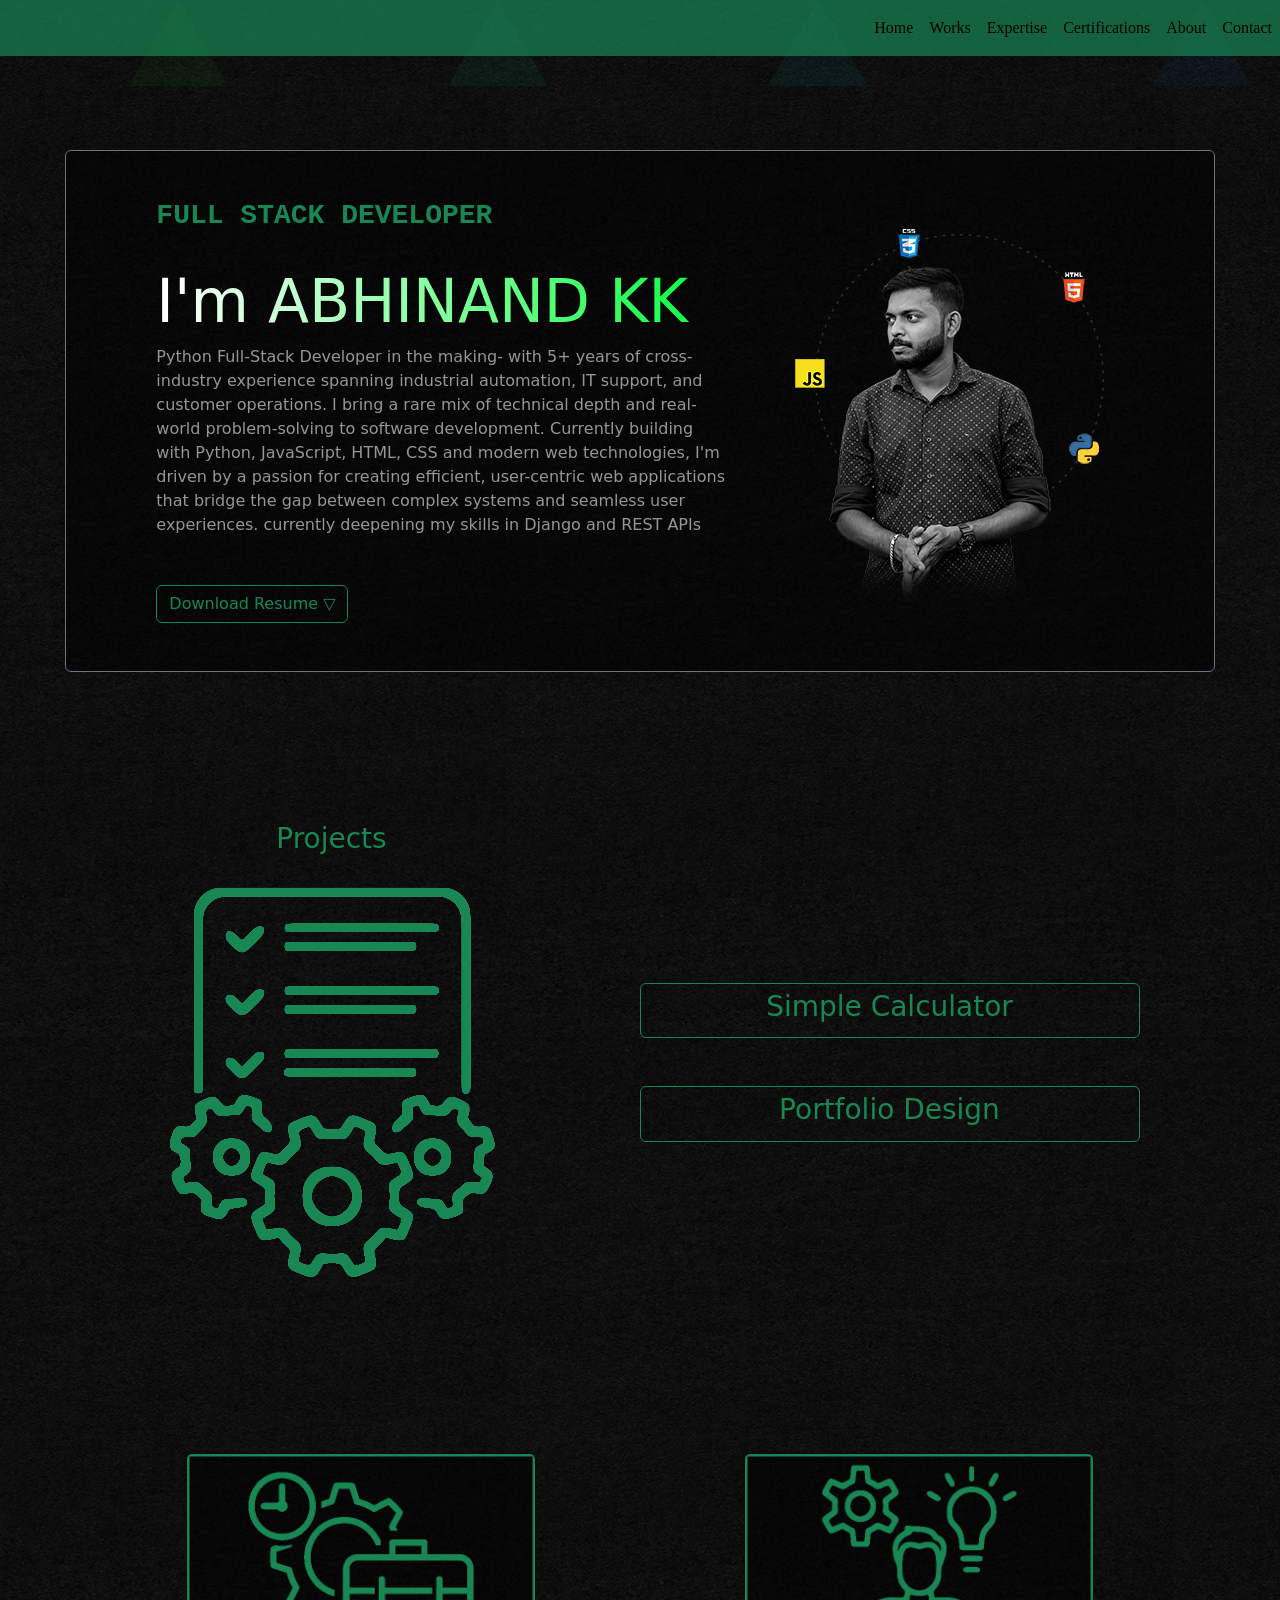
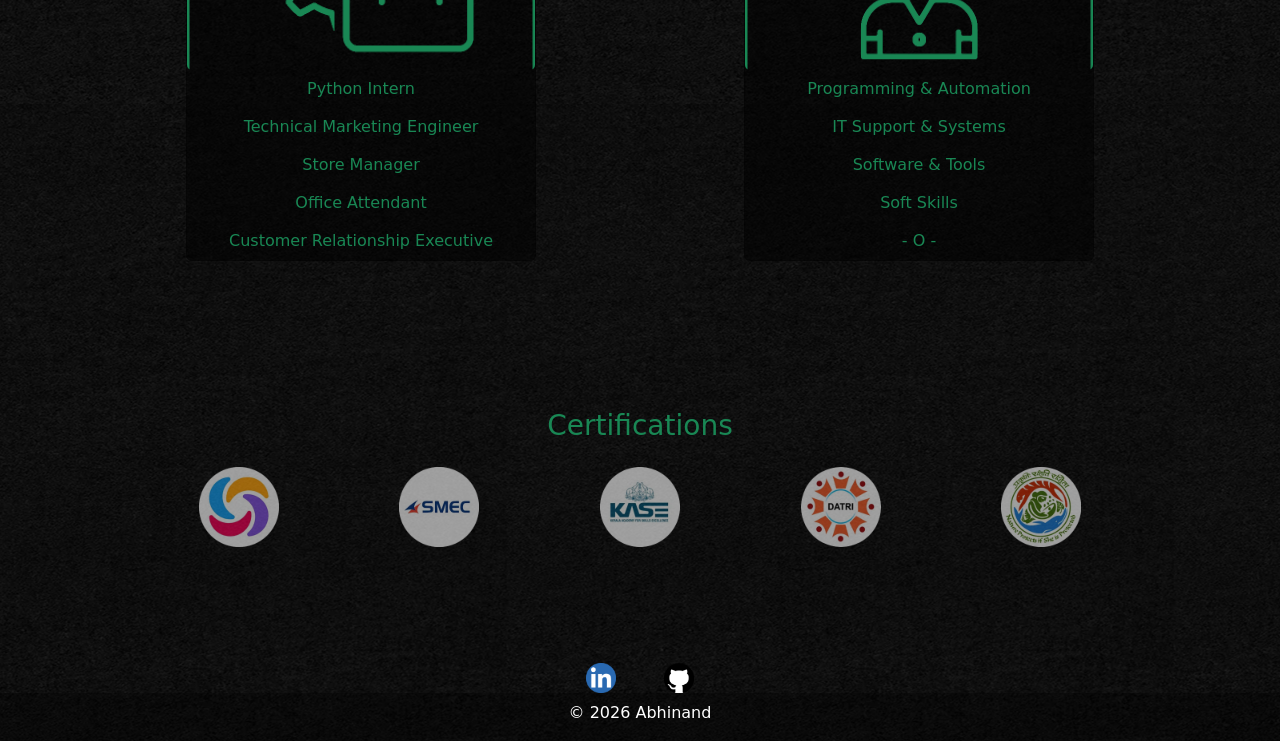
==== index.html @ c327fd63 "." ====
<!DOCTYPE html>
<html lang="en">

<head>
  <meta charset="UTF-8">
  <meta name="viewport" content="width=device-width, initial-scale=1.0">
  <title>Abhinand Portfolio</title>
  <link rel="stylesheet" href="prtflo.css">
  <!-- <link rel="stylesheet" href="./css/bootstrap.min.css"> -->
  <!-- <script src="./js/bootstrap.min.js"></script> -->
  <script src="prtflo.js"></script>

  <script src="https://cdn.jsdelivr.net/npm/bootstrap@5.3.8/dist/js/bootstrap.bundle.min.js"></script>
  <link rel="stylesheet" href="https://cdn.jsdelivr.net/npm/bootstrap@5.3.8/dist/css/bootstrap.min.css">
</head>

<body style="background-image: url(media/textured-background.webp);">

  <!-- section1 navbar-->
  <nav class="navbar navbar-expand-lg fixed-top justify-content-end">
    <button class="navbar-toggler ms-auto" type="button" data-bs-toggle="collapse" data-bs-target="#navMenu">
      <span class="navbar-toggler-icon"></span>
    </button>
    <div class="collapse navbar-collapse justify-content-end" id="navMenu">
      <ul class="navbar-nav"><a class="nav-link buton" href="#first">Home</a></ul>
      <ul class="navbar-nav"><a class="nav-link buton" href="#second">Works</a></ul>
      <ul class="navbar-nav"><a class="nav-link buton" href="#third">Expertise</a></ul>
      <ul class="navbar-nav"><a class="nav-link buton" href="#fourth">Certifications</a></ul>
      <ul class="navbar-nav"><a class="nav-link buton" href="about.html" target="_parent">About</a></ul>
      <ul class="navbar-nav"><a class="nav-link buton"
          href="https://mail.google.com/mail/?view=cm&fs=1&to=abhinandkk123@gmail.com" target="_blank">Contact</a></ul>
    </div>
  </nav>

  <!-- section 1 hero section -->
  <div id="first">
    <div
      class="container d-flex flex-wrap align-items-center justify-content-evenly border rounded border-secondary px-5 py-5 rounded"
      id="cont">

      <div class="doc">
        <h3 id="doyu">FULL STACK DEVELOPER</h3><br>
        <h1 id="abhi">I'm ABHINAND KK</h1>
        <p id="about">
          Python Full-Stack Developer in the making- with 5+ years of cross-industry experience spanning industrial
          automation, IT support, and customer operations. I bring a rare mix of technical depth and real-world
          problem-solving to software development. Currently building with Python, JavaScript, HTML, CSS and modern web
          technologies, I'm driven by a passion for creating efficient, user-centric web applications that bridge the
          gap between complex systems and seamless user experiences. currently deepening my skills in Django and REST
          APIs
        </p><br><br>
        <button type="button" class="btn btn-outline-success">
          <a class="nav-link" href="media/resume.pdf" target="_blank" id="down">Download Resume ▽</a>
        </button>
      </div>
      <div class="img">
        <img src="media/hero img.png" alt="Profile">
      </div>
    </div>
  </div>

  <!-- section2 projects -->
  <div id="second">
    <div class="container d-flex flex-wrap align-items-center justify-content-around">
      <!-- project -->
      <div style="text-align: center;">
        <h3 style="color: rgba(25, 135, 84);">Projects</h3>
        <img class="card-img" src="media/proj.png" alt="Projects" id="projimg">
      </div>
      <div class="d-flex flex-column gap-5" style="width: 100%; max-width: 500px;">
        <!-- calculator-->
        <div class="btn btn-outline-success"><a class="nav-link" href="https://abhinand-devhub.github.io/js.calculator/"
            target="_blank">
            <h3>Simple
              Calculator</h3>
          </a>
        </div>
        <!-- portfolio-->
        <div class="btn btn-outline-success"><a class="nav-link" href="https://abhinand-devhub.github.io/portfolio/"
            target="_blank">
            <h3>Portfolio Design</h3>
          </a>
        </div>
        <!-- next link-->
        <!-- <div class="btn btn-outline-success"><a class="nav-link"
         href="" target="_blank"><h3>########</h3></a>
      </div> -->
      </div>
    </div>
  </div>

  <!-- section3 exp and skills -->
  <div id="third">
    <div class="container d-flex flex-wrap align-items-center justify-content-around" id="cards">
      <!-- experience -->
      <div class="card mb-5" style="width: 350px; background-color: rgba(0, 0, 0, 0.5);">
        <h3 class="card-title card-img-overlay text-light">Experience</h3>
        <img class="card-img" src="media/exp.png" alt="">

        <!-- first button -->
        <button class="btn text-success " data-bs-toggle="collapse" data-bs-target="#col1">
          Python Intern
        </button>
        <div class="collapse" id="col1">
          <p class="text-secondary px-3">Quest Innovative Solutions | Present</p>
          <div class="card bg-dark text-light">
            <ul>
              <li>Front end designing with HTML5, CSS3, jQuery and Bootstrap</li>
              <li>Python: OOP, Data Structures, Exception Handling, Regular Expressions, Multithreading, Unit Testing,
                Tkinter GUI Development, File Handling, and Object-Oriented Design Principles.</li>
              <li>DBMS with MySQL Workbench</li>
            </ul>
          </div>
        </div>
        <!-- second button -->
        <button class="btn text-success" data-bs-toggle="collapse" data-bs-target="#col2">
          Technical Marketing Engineer
        </button>
        <div class="collapse" id="col2">
          <p class="text-secondary px-3">Excel Earthing | Apr 2025 - Jul 2025</p>
          <div class="card bg-dark text-light">
            <ul>
              <li>Provided technical support for earthing and electrical safety systems.</li>
              <li>Supported clients with issue resolution, product queries and technical documentation.</li>
              <li>Improved customer response efficiency by maintaining structured communication.</li>
            </ul>
          </div>
        </div>
        <!-- third button -->
        <button class="btn text-success" data-bs-toggle="collapse" data-bs-target="#col3">
          Store Manager
        </button>
        <div class="collapse" id="col3">
          <p class="text-secondary px-3">KOEL CARE | Dec 2024 - Mar 2025</p>
          <div class="card bg-dark text-light">
            <ul>
              <li>Managed digital inventory records and coordinated service workflow through ERP/ CRM system.</li>
              <li>Aided customers with service queries and ensured issue resolution.</li>
              <li>Maintained documentation and aided administrative IT activities.</li>
            </ul>
          </div>
        </div>
        <!-- fourth button -->
        <button class="btn text-success" data-bs-toggle="collapse" data-bs-target="#col4">
          Office Attendant
        </button>
        <div class="collapse" id="col4">
          <p class="text-secondary px-3">Zoological Survey of India | Aug 2021 - Dec 2024 <br>
            (Technical Support Assistance)</p>
          <div class="card bg-dark text-light">
            <ul>
              <li>Helped digital documentation, data entry, and system handling for scientists & researchers.</li>
              <li>Assisted with basic IT troubleshooting (printers, computers, software issues).</li>
              <li>Preserved smooth operation of digital systems, technical operations and administrative coordination.
              </li>
            </ul>
          </div>
        </div>
        <!-- fifth button -->
        <button class="btn text-success" data-bs-toggle="collapse" data-bs-target="#col5">
          Customer Relationship Executive
        </button>
        <div class="collapse" id="col5">
          <p class="text-secondary px-3">Mukkam Tyres | Jan 2020 - Dec 2020</p>
          <div class="card bg-dark text-light">
            <ul>
              <li>Delivered customer support, handled service requests and coordinated service tasks.</li>
              <li>Upheld records - Strengthened communication and problem-solving abilities.</li>
            </ul>
          </div>
        </div>
      </div>
      <!-- skills -->
      <div class="card mb-5" style="width: 350px; background-color: rgba(0, 0, 0, 0.5);">
        <h3 class="card-title card-img-overlay text-light">Skills</h3>
        <img class="card-img" src="media/skill.png">

        <!-- button1 -->
        <button class="btn text-success" data-bs-toggle="collapse" data-bs-target="#colskil1">
          Programming & Automation
        </button>
        <div class="collapse" id="colskil1">
          <div class="card bg-dark text-light">
            <ul>
              <li>Python, HTML</li>
              <li>CSS, JavaScript, jQuery, Bootstrap, SQL</li>
              <li>C++, Ladder logic</li>
              <li>PLC Programming (Omron, Schneider, ABB, Delta, Allen Bradley, Mitsubishi, Siemens)</li>
              <li>SCADA, HMI (Schneider- XBTGT 5430), VFD (Schneider- Altivar28)</li>
            </ul>
          </div>
        </div>
        <!-- button2 -->
        <button class="btn text-success" data-bs-toggle="collapse" data-bs-target="#colskil2">
          IT Support & Systems
        </button>
        <div class="collapse" id="colskil2">
          <div class="card bg-dark text-light">
            <ul>
              <li>Software installation & configuration</li>
              <li>Operating systems (Windows)</li>
              <li>Networking (LAN, WAN, TCP/IP)</li>
              <li>Remote support tools (AnyDesk)</li>
              <li>ERP / CRM systems</li>
            </ul>
          </div>
        </div>
        <!-- button3 -->
        <button class="btn text-success" data-bs-toggle="collapse" data-bs-target="#colskil3">
          Software & Tools
        </button>
        <div class="collapse w-100" id="colskil3">
          <div class="card bg-dark text-light">
            <ul>
              <li>MS Office, Documentation</li>
              <li>Adobe Photoshop, Illustrator</li>
              <li>Sony Vegas Pro, Filmora, Capcut</li>
            </ul>
          </div>
        </div>
        <!-- button4 -->
        <button class="btn text-success" data-bs-toggle="collapse" data-bs-target="#colskil4">
          Soft Skills
        </button>
        <div class="collapse w-100" id="colskil4">
          <div class="card bg-dark text-light">
            <p class="text-secondary px-3">Work Ethics</p>
            <ul>
              <li>Being responsible, punctual and committed to work.</li>
            </ul>
            <p class="text-secondary px-3">Adaptability</p>
            <ul>
              <li>Ability to adjust to new situations, technologies or work environments.</li>
            </ul>
            <p class="text-secondary px-3">Teamwork</p>
            <ul>
              <li>Working effectively with colleagues to complete tasks and achieve goals.</li>
            </ul>
            <p class="text-secondary px-3">Leadership</p>
            <ul>
              <li>Ability to guide or support a team when required.</li>
            </ul>
            <p class="text-secondary px-3">Critical Thinking</p>
            <ul>
              <li>Analyzing situations logically before making decisions.</li>
            </ul>
          </div>
        </div>
        <!-- button -->
        <button class="btn text-success" data-bs-toggle="collapse" data-bs-target="#">
          - O -
        </button>
      </div>
    </div>
  </div>

  <!-- section4 Certifications -->
  <div class="container" id="fourth">
    <h3 class="d-flex align-items-center justify-content-center" style="color: rgba(25, 135, 84);">Certifications</h3>
    <div class="container d-flex flex-wrap align-items-center justify-content-evenly" id="cert">
      <a href="media/sololearn certificate.webp" target="_parent" class="img-btn p-3">
        <img src="media/sololearn.webp" alt="SOLO-LEARN" height="80px">
      </a>
      <a href="media/smec certificate.webp" target="_self" class="img-btn p-3">
        <img src="media/smec logo.webp" alt="SMEC" height="80px">
      </a>
      <a href="media/employability certificate.webp" target="_parent" class="img-btn p-3">
        <img src="media/kase.webp" alt="KASE" height="80px">
      </a>
      <a href="media/datri certificate.webp" target="_parent" class="img-btn p-3">
        <img src="media/datri logo.webp" alt="DATRI" height="80px">
      </a>
      <a href="media/z" target="_parent" class="img-btn p-3">
        <img src="media/moefcc.webp" alt="ZSI" height="80px">
      </a>
    </div>
  </div>

  <!-- section5 social tags -->
  <div class="container d-flex  justify-content-center gap-5" id="fifth">
    <a href="http://www.linkedin.com/in/abhinand-kk" target="_blank" class="img-btn2">
      <img src="media/linkedln.png" alt="Linkedln" width="30" height="30">
    </a>
    <a href="https://github.com/Abhinand-devhub" target="_blank" class="img-btn2">
      <img src="media/git.png" alt="Github" width="30" height="30">
    </a>
  </div>

  <!-- footer -->
  <div class="d-flex justify-content-center pt-2" id="foot">
    <p>© 2026 Abhinand</p>
  </div>

  <!-- animation shape -->
  <div class="bg-shapes">
    <div class="triangle t1"></div>
    <div class="triangle t2"></div>
    <div class="triangle t3"></div>
    <div class="triangle t4"></div>
  </div>

</body>

</html>
---- prtflo.css ----
body {
    background-repeat: repeat;
    background-position: center;
}

.navbar {
    z-index: 999;
    top: 0;
    width: 100%;
    background-color: rgba(25, 135, 84, 0.7);
}

.navbar-nav {
    display: flex !important;
    flex-direction: row !important;
    gap: 10px;
}

#cont {
    width: 100%;
    max-width: 1150px;
    background-color: rgba(0, 0, 0, 0.5);
}

.doc {
    max-width: 575px;
}

#first,
#second,
#third {
    padding-top: 150px;
}

#fourth,
#fifth {
    padding-top: 100px;
}

#doyu {
    color: #198754;
    font-weight: 800;
    font-family: monospace
}

#abhi {
    font-size: 60px;
    color: #F8FAFC;
    background: linear-gradient(to right, #ffffff, #00ff37);
    background-clip: text;
    color: transparent;
}

#about {
    color: rgb(150, 150, 150);
    margin: 0px;
}

.card {
    justify-content: center;
}

.card-img-overlay {
    pointer-events: none;
    font-family: 'Gill Sans', 'Gill Sans MT', Calibri, 'Trebuchet MS', sans-serif;
}

html {
    scroll-behavior: smooth;
}

.buton {
    font-family: cursive;
    color: rgb(0, 0, 0) !important;
}

.buton:hover {
    color: rgb(255, 255, 255) !important;
}

.btn:hover {
    color: rgb(255, 255, 255) !important;
}

#foot {
    background: rgba(0, 0, 0, 0.3);
    color: white;
}

.img img,
.card-img {
    max-width: 100%;
    height: auto;
}

.img-btn {
    opacity: 0.6;
}

.img-btn:hover {
    transition: 0.3s;
    opacity: 1;
    scale: 1.3;
}

.img-btn2:hover {
    transform: translateY(-18px) rotate(360deg) scale(2);
    transition: 0.5s;
    scale: 1.2;
}

.bg-shapes {
    position: fixed;
    width: 100%;
    height: 100vh;
    top: 0;
    left: 0;
    overflow: hidden;
    z-index: -1;
}

.card-title {
    text-align: center;
    opacity: 0;
    font-family: monospace;
}

.card:hover .card-title {
    opacity: 1;
}

#projimg {
    animation: blink 2s infinite;
}

@keyframes blink {
    0% {
        opacity: 1;
    }

    50% {
        opacity: 0.3;
    }

    100% {
        opacity: 1;
    }
}




.triangle {
    position: absolute;
    width: 0;
    height: 0;
    border-left: 50px solid transparent;
    border-right: 50px solid transparent;
    border-bottom: 86px solid rgba(255, 255, 255, 0.1);

    animation: float 2s infinite linear;
}

.t1 {
    left: 10%;
    border-bottom-color: rgba(21, 255, 0, 0.05);
    animation-duration: 10s;
}

.t2 {
    left: 35%;
    border-bottom-color: rgba(0, 255, 149, 0.05);
    animation-duration: 15s;
}

.t3 {
    left: 60%;
    border-bottom-color: rgba(0, 255, 200, 0.05);
    animation-duration: 12s;
}

.t4 {
    left: 90%;
    border-bottom-color: rgba(0, 162, 255, 0.05);
    animation-duration: 13s;
}

@keyframes float {
    0% {
        transform: translateY(100vh) rotate(0deg);
    }

    100% {
        transform: translateY(-120vh) rotate(360deg);
    }
}



/* to responsive on mobiles */
.card{ width: 100% !important; max-width: 350px;}
@media(max-width: 768px) {
    #first,
    #second {
        width: fit-content !important;
        margin: 0% !important;
    }
    #foot{
        width: 100% !important;
    }
}
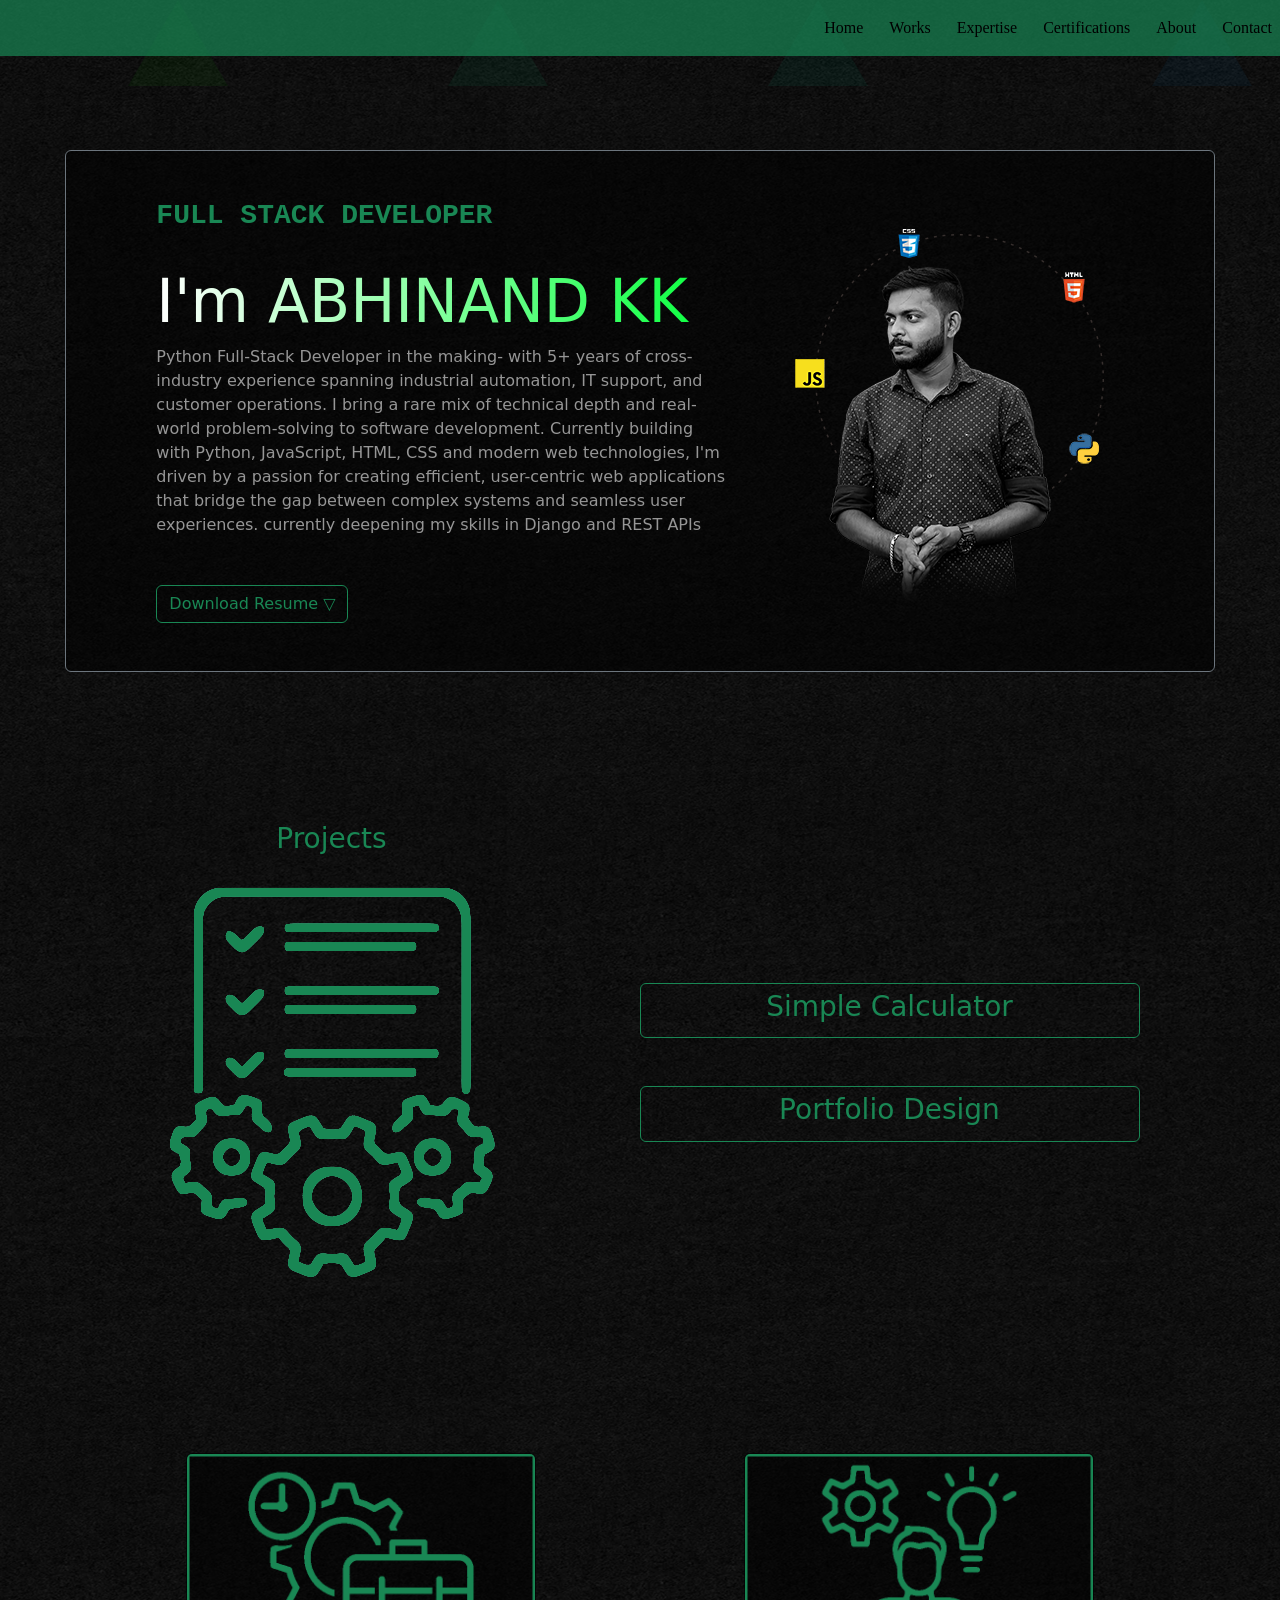
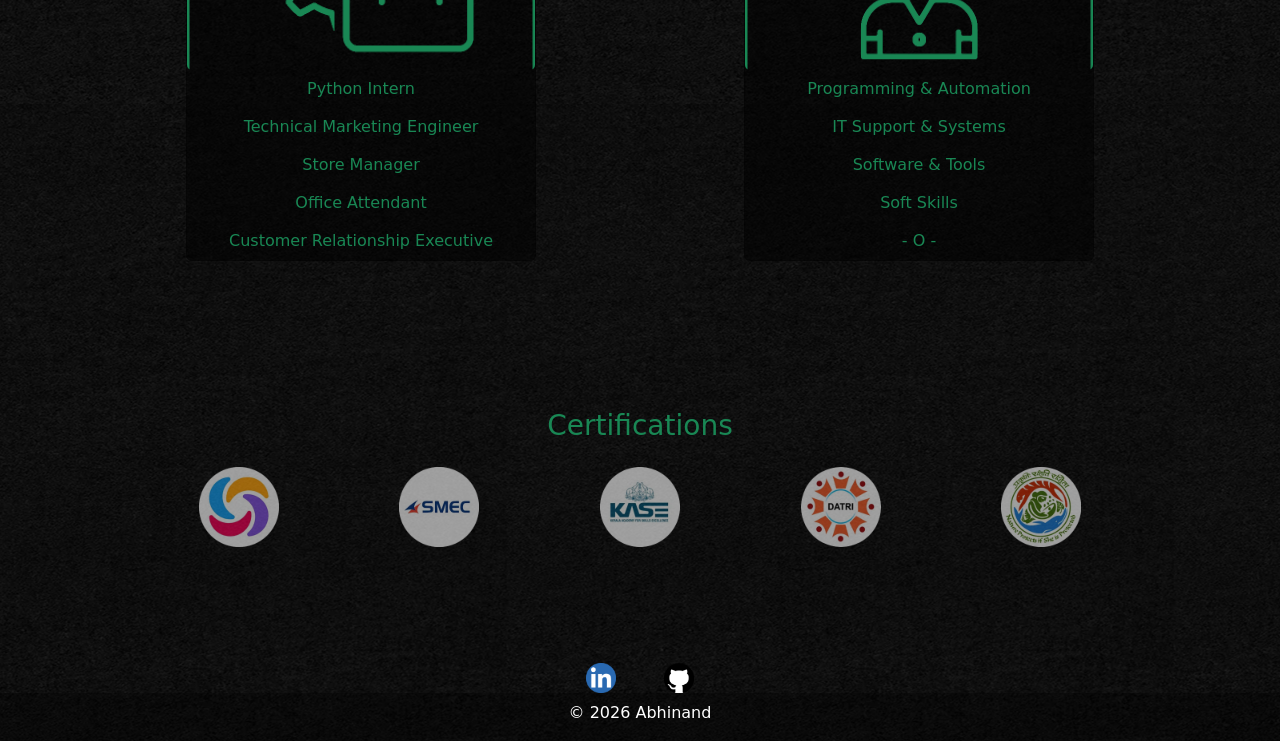
==== commit 71642d51: "1" ====
--- a/index.html
+++ b/index.html
@@ -22,13 +22,14 @@
       <span class="navbar-toggler-icon"></span>
     </button>
     <div class="collapse navbar-collapse justify-content-end" id="navMenu">
-      <ul class="navbar-nav"><a class="nav-link buton" href="#first">Home</a></ul>
-      <ul class="navbar-nav"><a class="nav-link buton" href="#second">Works</a></ul>
-      <ul class="navbar-nav"><a class="nav-link buton" href="#third">Expertise</a></ul>
-      <ul class="navbar-nav"><a class="nav-link buton" href="#fourth">Certifications</a></ul>
-      <ul class="navbar-nav"><a class="nav-link buton" href="about.html" target="_parent">About</a></ul>
-      <ul class="navbar-nav"><a class="nav-link buton"
-          href="https://mail.google.com/mail/?view=cm&fs=1&to=abhinandkk123@gmail.com" target="_blank">Contact</a></ul>
+      <ul class="navbar-nav"><li><a class="nav-link buton" href="#first">Home</a></li>
+        <li><a class="nav-link buton" href="#second">Works</a></li>
+        <li><a class="nav-link buton" href="#third">Expertise</a></li>
+        <li><a class="nav-link buton" href="#fourth">Certifications</a></li>
+        <li><a class="nav-link buton" href="about.html" target="_parent">About</a></li>
+        <li><a class="nav-link buton"
+          href="https://mail.google.com/mail/?view=cm&fs=1&to=abhinandkk123@gmail.com" target="_blank">Contact</a></li>
+      </ul>
     </div>
   </nav>
 
@@ -49,12 +50,10 @@
           gap between complex systems and seamless user experiences. currently deepening my skills in Django and REST
           APIs
         </p><br><br>
-        <button type="button" class="btn btn-outline-success">
-          <a class="nav-link" href="media/resume.pdf" target="_blank" id="down">Download Resume ▽</a>
-        </button>
+        <a class="btn btn-outline-success" href="media/resume.pdf" target="_blank" id="down">Download Resume ▽</a>
       </div>
       <div class="img">
-        <img src="media/hero img.png" alt="Profile">
+        <img src="media/hero-img.png" alt="Profile">
       </div>
     </div>
   </div>
@@ -173,7 +172,7 @@
       <!-- skills -->
       <div class="card mb-5" style="width: 350px; background-color: rgba(0, 0, 0, 0.5);">
         <h3 class="card-title card-img-overlay text-light">Skills</h3>
-        <img class="card-img" src="media/skill.png">
+        <img class="card-img" src="media/skill.png" alt="">
 
         <!-- button1 -->
         <button class="btn text-success" data-bs-toggle="collapse" data-bs-target="#colskil1">
@@ -258,19 +257,19 @@
   <div class="container" id="fourth">
     <h3 class="d-flex align-items-center justify-content-center" style="color: rgba(25, 135, 84);">Certifications</h3>
     <div class="container d-flex flex-wrap align-items-center justify-content-evenly" id="cert">
-      <a href="media/sololearn certificate.webp" target="_parent" class="img-btn p-3">
+      <a href="media/sololearn-certificate.webp" target="_parent" class="img-btn p-3">
         <img src="media/sololearn.webp" alt="SOLO-LEARN" height="80px">
       </a>
-      <a href="media/smec certificate.webp" target="_self" class="img-btn p-3">
-        <img src="media/smec logo.webp" alt="SMEC" height="80px">
-      </a>
-      <a href="media/employability certificate.webp" target="_parent" class="img-btn p-3">
+      <a href="media/smec-certificate.webp" target="_self" class="img-btn p-3">
+        <img src="media/smec-logo.webp" alt="SMEC" height="80px">
+      </a>
+      <a href="media/employability-certificate.webp" target="_parent" class="img-btn p-3">
         <img src="media/kase.webp" alt="KASE" height="80px">
       </a>
-      <a href="media/datri certificate.webp" target="_parent" class="img-btn p-3">
-        <img src="media/datri logo.webp" alt="DATRI" height="80px">
-      </a>
-      <a href="media/z" target="_parent" class="img-btn p-3">
+      <a href="media/datri-certificate.webp" target="_parent" class="img-btn p-3">
+        <img src="media/datri-logo.webp" alt="DATRI" height="80px">
+      </a>
+      <a href="media/zsi-certificate.webp" target="_parent" class="img-btn p-3">
         <img src="media/moefcc.webp" alt="ZSI" height="80px">
       </a>
     </div>
--- a/prtflo.css
+++ b/prtflo.css
@@ -104,9 +104,9 @@
 }
 
 .img-btn2:hover {
-    transform: translateY(-18px) rotate(360deg) scale(2);
-    transition: 0.5s;
-    scale: 1.2;
+    transform:translateY(-8px) rotate(360deg);
+    transition: 0.7s;
+    scale: 2;
 }
 
 .bg-shapes {
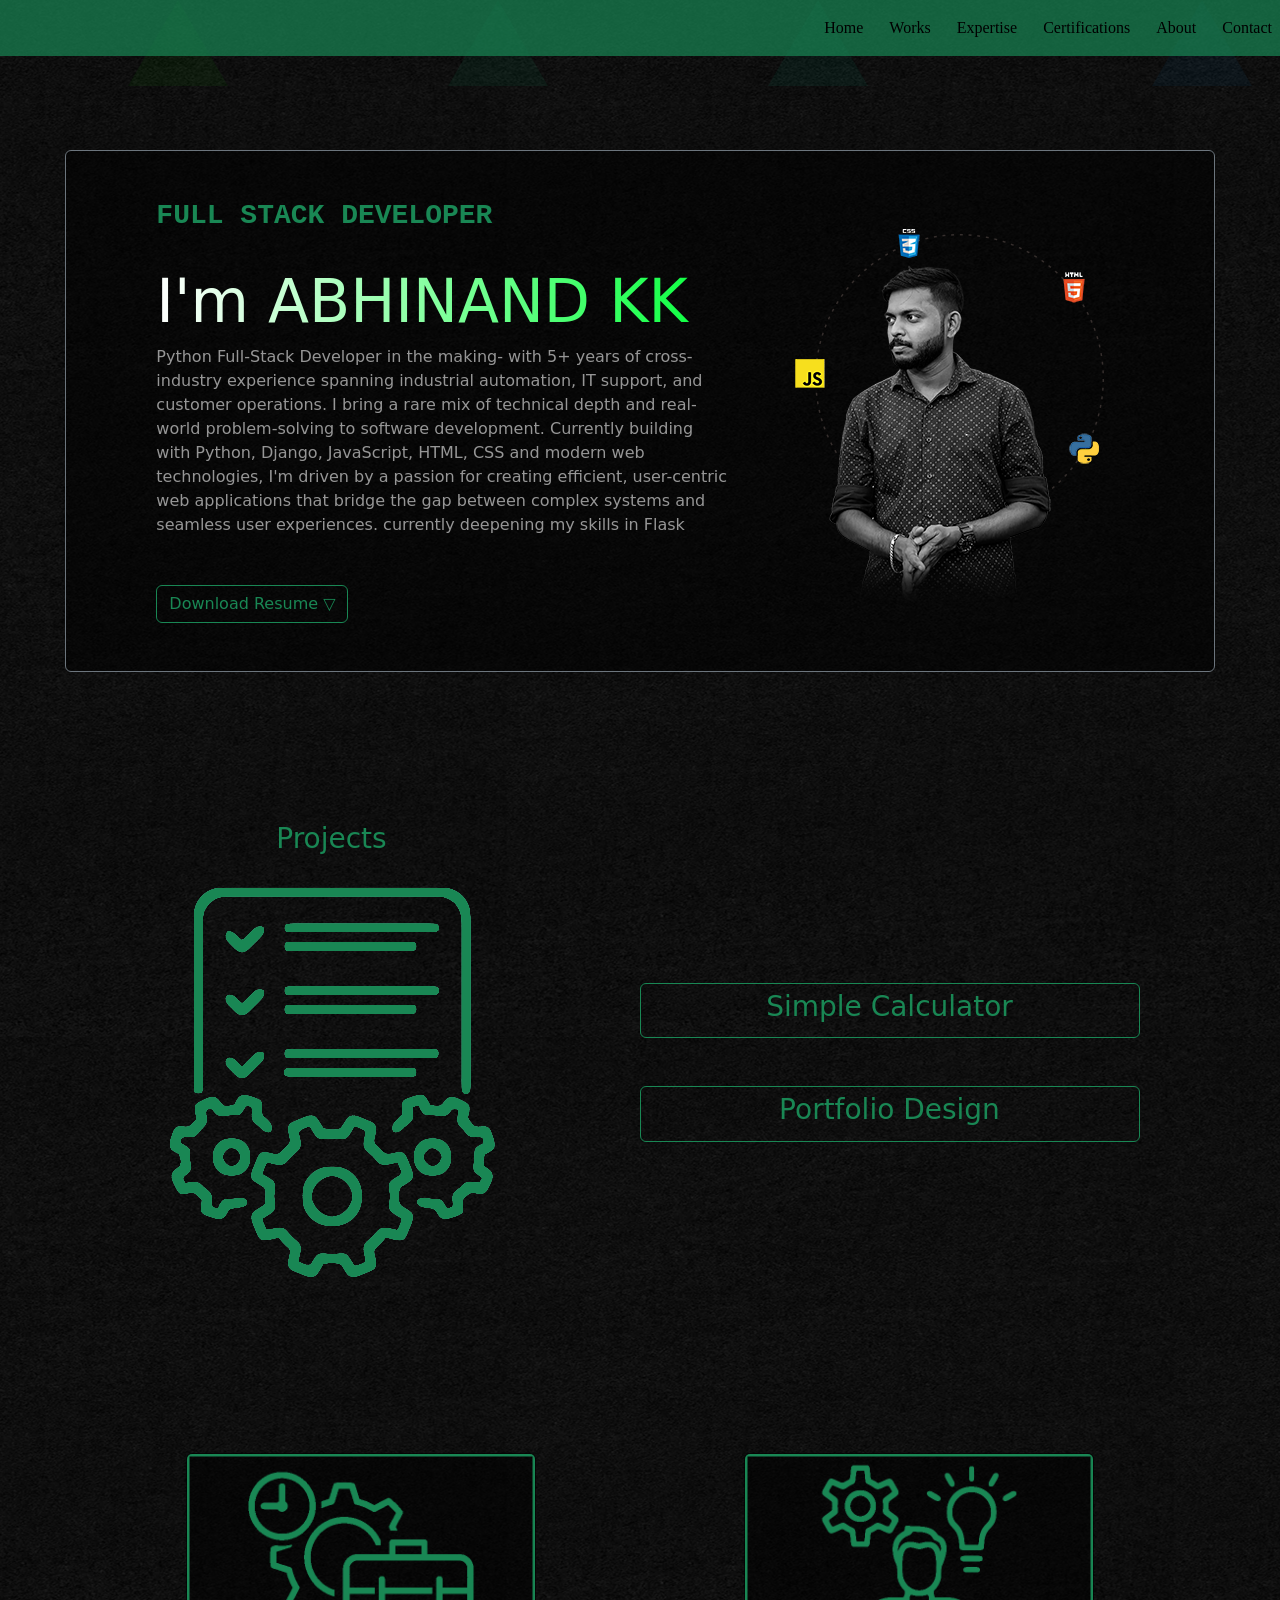
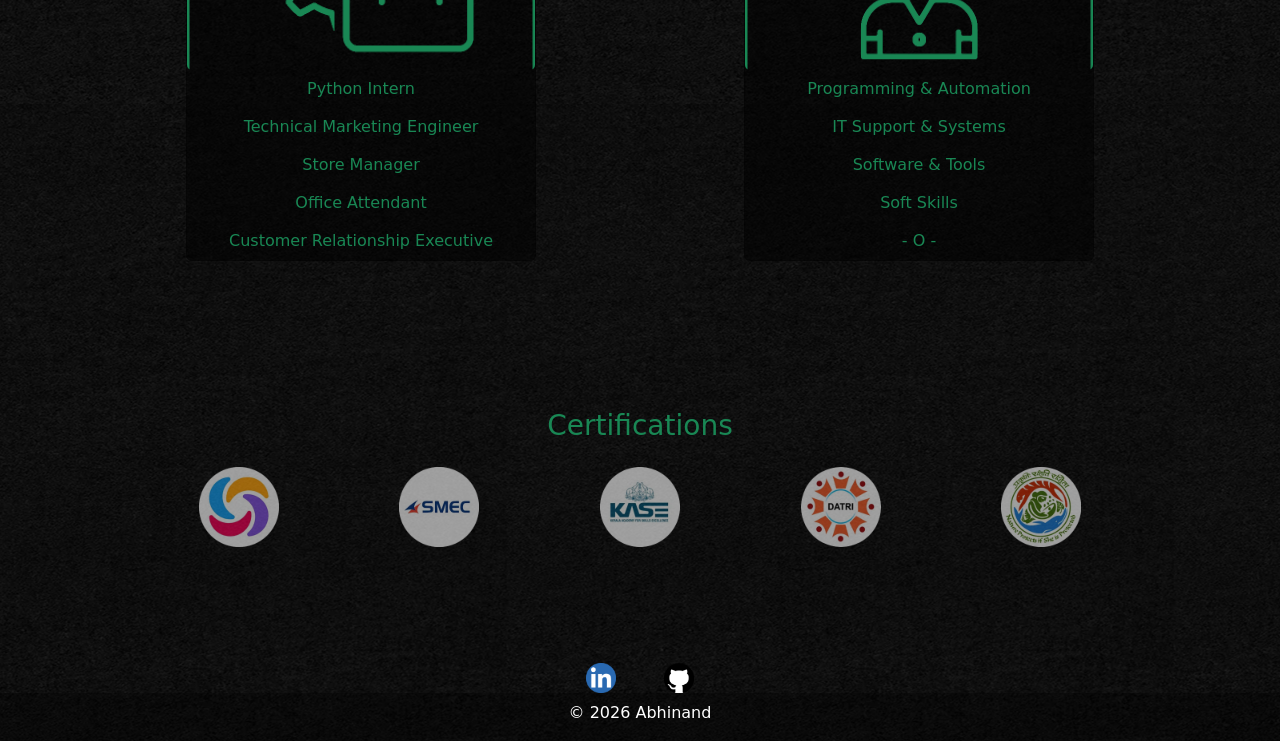
==== commit 2382aa46: "resume update" ====
--- a/index.html
+++ b/index.html
@@ -45,10 +45,9 @@
         <p id="about">
           Python Full-Stack Developer in the making- with 5+ years of cross-industry experience spanning industrial
           automation, IT support, and customer operations. I bring a rare mix of technical depth and real-world
-          problem-solving to software development. Currently building with Python, JavaScript, HTML, CSS and modern web
+          problem-solving to software development. Currently building with Python, Django, JavaScript, HTML, CSS and modern web
           technologies, I'm driven by a passion for creating efficient, user-centric web applications that bridge the
-          gap between complex systems and seamless user experiences. currently deepening my skills in Django and REST
-          APIs
+          gap between complex systems and seamless user experiences. currently deepening my skills in Flask
         </p><br><br>
         <a class="btn btn-outline-success" href="media/resume.pdf" target="_blank" id="down">Download Resume ▽</a>
       </div>
@@ -107,7 +106,8 @@
               <li>Front end designing with HTML5, CSS3, jQuery and Bootstrap</li>
               <li>Python: OOP, Data Structures, Exception Handling, Regular Expressions, Multithreading, Unit Testing,
                 Tkinter GUI Development, File Handling, and Object-Oriented Design Principles.</li>
-              <li>DBMS with MySQL Workbench</li>
+              <li>MongoDB and DBMS with MySQL Workbench</li>
+              <li>Django framework and REST API</li>
             </ul>
           </div>
         </div>
@@ -181,11 +181,11 @@
         <div class="collapse" id="colskil1">
           <div class="card bg-dark text-light">
             <ul>
-              <li>Python, HTML</li>
-              <li>CSS, JavaScript, jQuery, Bootstrap, SQL</li>
+              <li>Python, Django, HTML5, CSS3, SQL</li>
+              <li>JavaScript, jQuery, Bootstrap</li>
               <li>C++, Ladder logic</li>
               <li>PLC Programming (Omron, Schneider, ABB, Delta, Allen Bradley, Mitsubishi, Siemens)</li>
-              <li>SCADA, HMI (Schneider- XBTGT 5430), VFD (Schneider- Altivar28)</li>
+              <li>HMI (Schneider- XBTGT 5430), VFD (Schneider- Altivar28)</li>
             </ul>
           </div>
         </div>
@@ -211,7 +211,8 @@
         <div class="collapse w-100" id="colskil3">
           <div class="card bg-dark text-light">
             <ul>
-              <li>MS Office, Documentation</li>
+              <li>Visual Code Studio, MySQL Workbench, SQL server</li>
+              <li>GitHub, WPL Soft, SCADA, MS Office</li>
               <li>Adobe Photoshop, Illustrator</li>
               <li>Sony Vegas Pro, Filmora, Capcut</li>
             </ul>
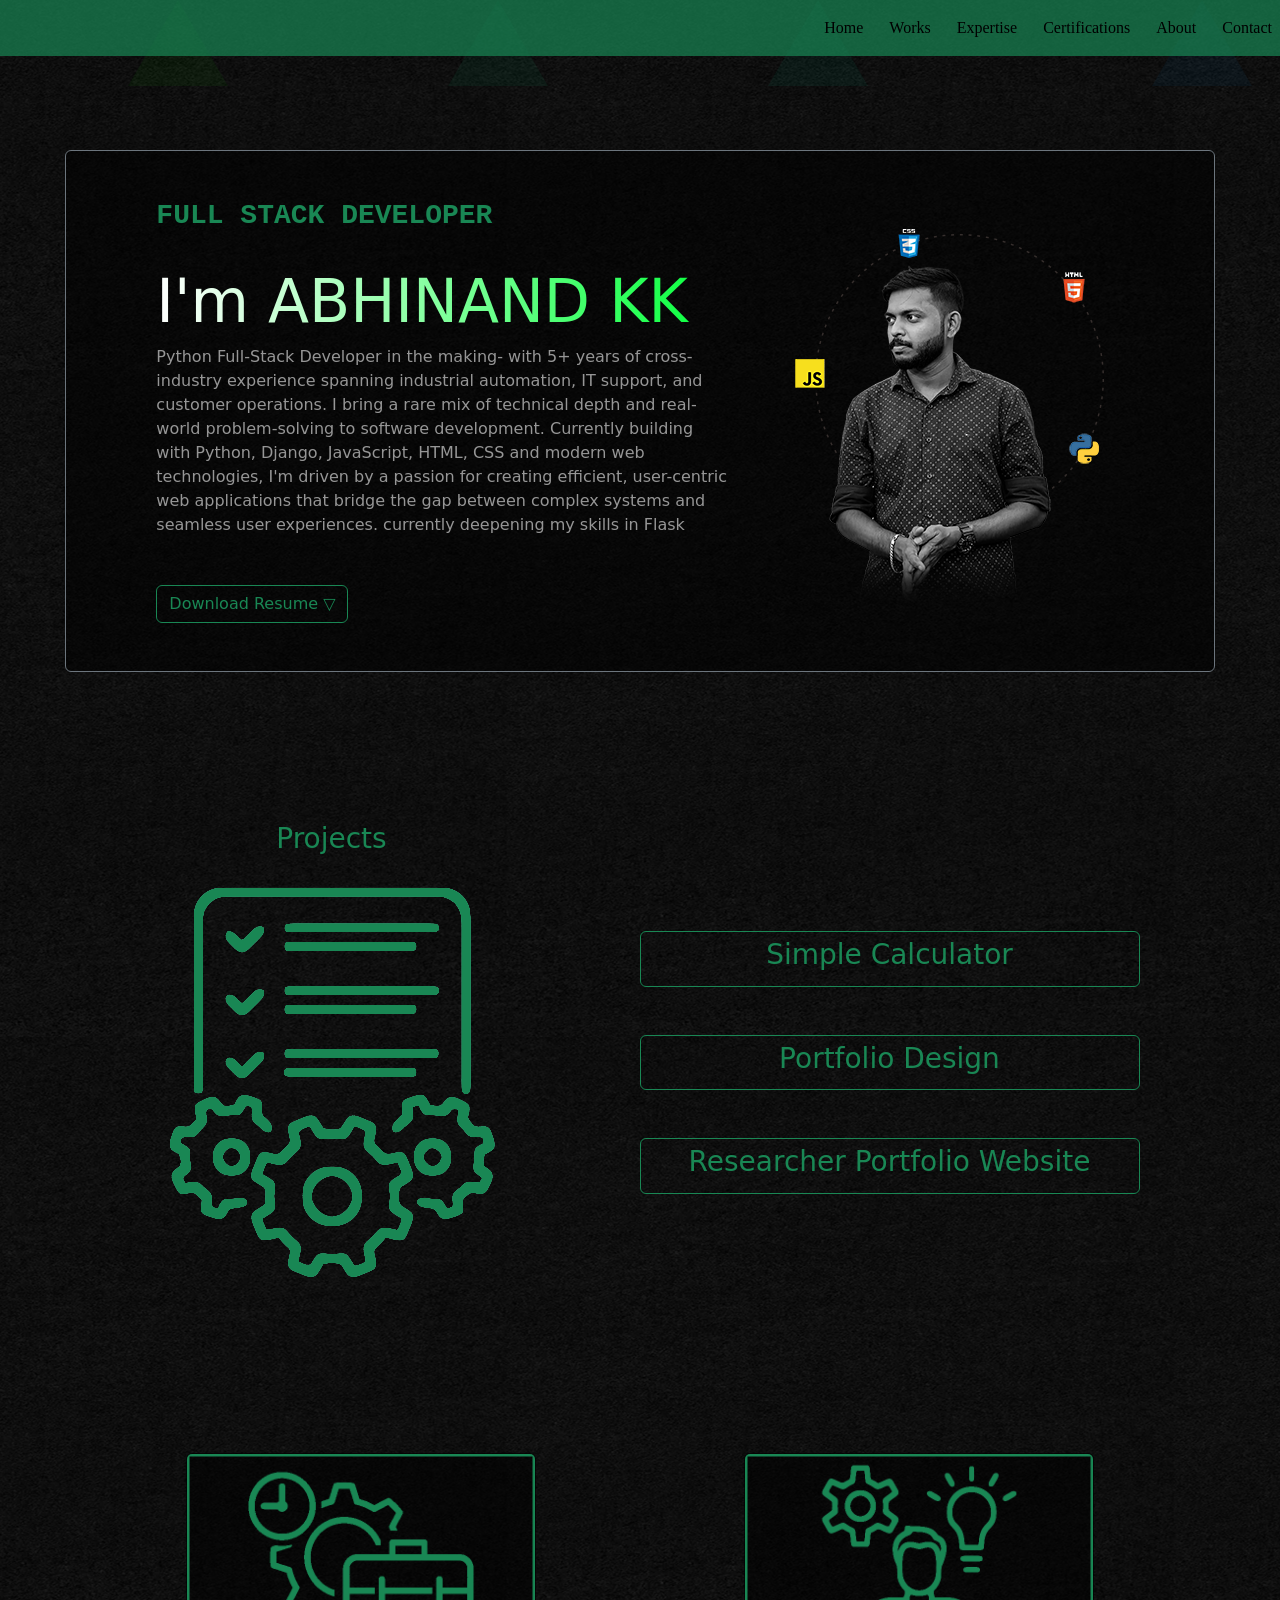
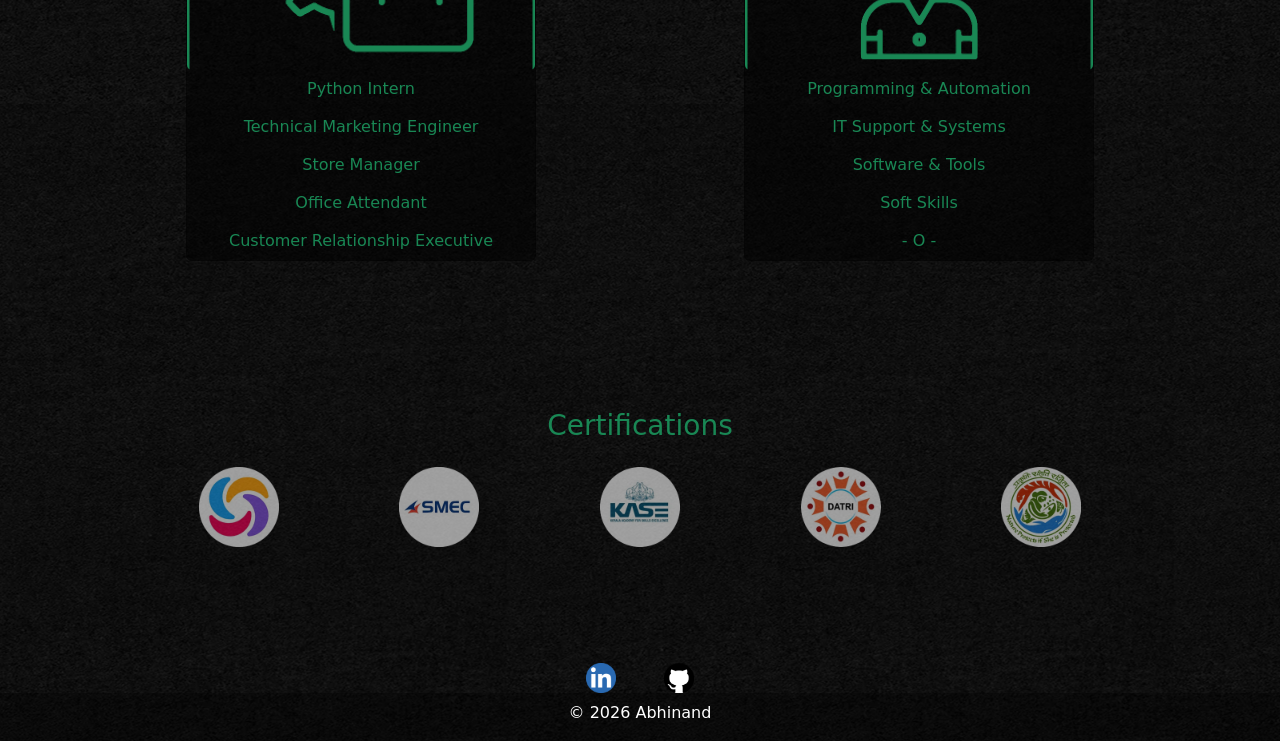
==== commit 337b6416: "project added" ====
--- a/index.html
+++ b/index.html
@@ -80,9 +80,11 @@
           </a>
         </div>
         <!-- next link-->
-        <!-- <div class="btn btn-outline-success"><a class="nav-link"
-         href="" target="_blank"><h3>########</h3></a>
-      </div> -->
+        <div class="btn btn-outline-success"><a class="nav-link" href="https://dr-terine-joshua-benjamin-zoological.onrender.com"
+            target="_blank">
+            <h3>Researcher Portfolio Website</h3>
+          </a>
+        </div>
       </div>
     </div>
   </div>
@@ -107,7 +109,7 @@
               <li>Python: OOP, Data Structures, Exception Handling, Regular Expressions, Multithreading, Unit Testing,
                 Tkinter GUI Development, File Handling, and Object-Oriented Design Principles.</li>
               <li>MongoDB and DBMS with MySQL Workbench</li>
-              <li>Django framework and REST API</li>
+              <li>Django, Flask framework and REST API</li>
             </ul>
           </div>
         </div>
